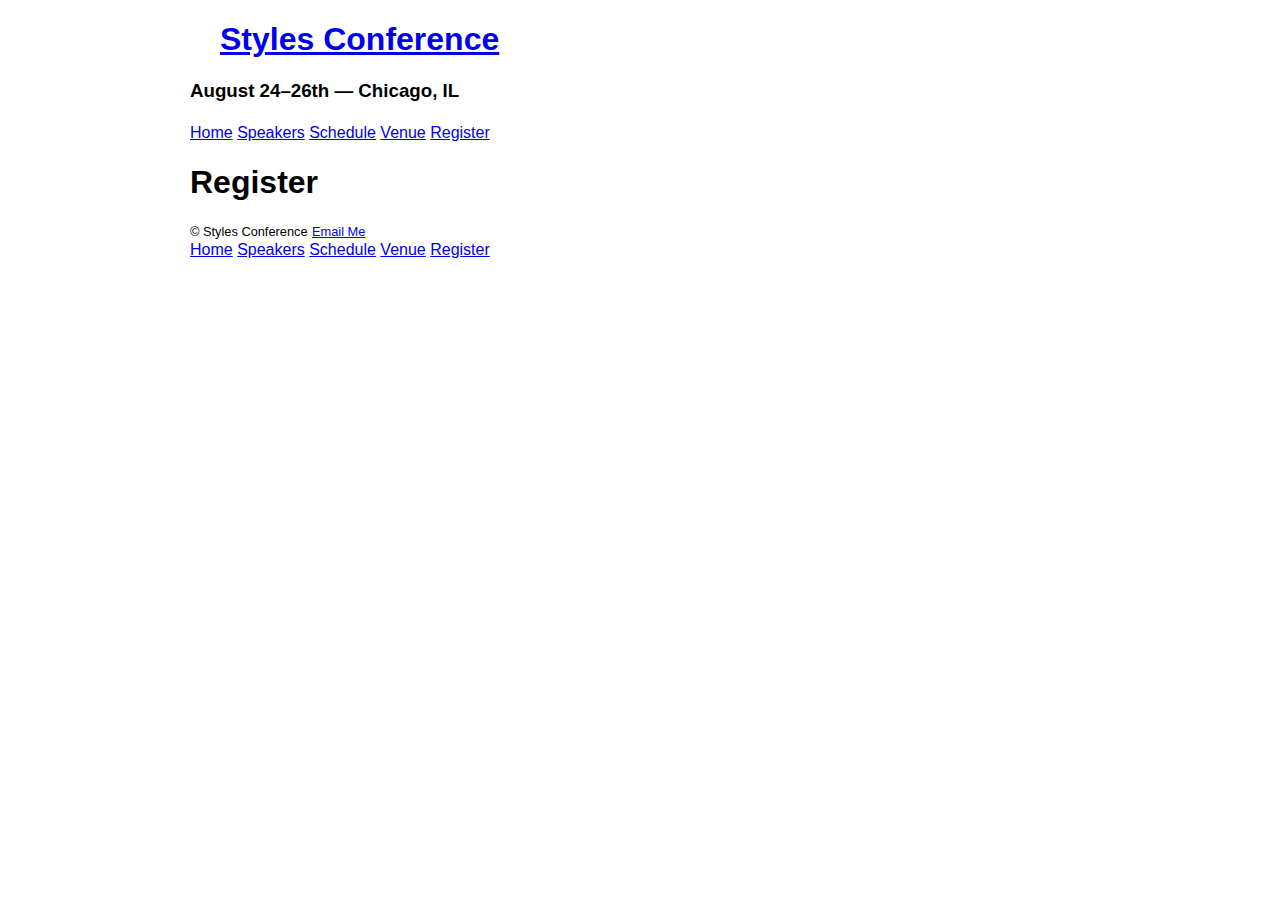
==== register.html @ 9d5e7a17 "Add Button to index.html Add btn class and btn-alt class to main.css Set section to <h1> all .html p" ====
<!DOCTYPE html>
<html lang="en">

  <head>
    <link rel="stylesheet" href="assests/stylesheets/normalize.css">
    <link rel="stylesheet" href="assests/stylesheets/main.css">
    <meta charset="utf-8">
    <title> Styles Conference </title>
  </head>

  <body>

    <header class="container">

      <section class="container">
        <h1>
          <a href="index.html">Styles Conference</a>
        </h1>
      </section>

      <h3>August 24&ndash;26th &mdash; Chicago, IL</h3>

      <nav>
        <a href="index.html">Home</a>
        <a href="speakers.html">Speakers</a>
        <a href="schedule.html">Schedule</a>
        <a href="venue.html">Venue</a>
        <a href="register.html">Register</a>
      </nav>

    </header>

    <section class="container">

      <h1>Register</h1>
      
    </section>

    <footer class="container">

      <small>&copy; Styles Conference</small>
      <small><a href="mailto:murali.aravind94@gmail?subject=Reaching%20Out&body=How%20are%20you">Email Me</a></small>

      <nav>
        <a href="index.html">Home</a>
        <a href="speakers.html">Speakers</a>
        <a href="schedule.html">Schedule</a>
        <a href="venue.html">Venue</a>
        <a href="register.html">Register</a>
      </nav>

    </footer>

  </body>
</html>
---- assests/stylesheets/main.css ----
/*

  Grid

*/

*,
*:before,
*:after {
  -webkit-box-sizing: border-box;
  -moz-box-sizing: border-box;
  box-sizing: border-box;

}

.container {
  margin: 0 auto;
  padding-left: 30px;
  padding-right: 30px;
  width: 960px;
}

/*

  Typography

  */

  h1, h2, h3, h5, p {
    margin-bottom: 22px;
  }


/*

 Buttons

 */

 .btn {
   border-radius: 5px;
   display: inline-block;
   margin: 0;
 }

 .btn-alt {

   border: 1px solid #dfe2e5;
   padding: 10px 30px;

 }

/*

Home

*/
.hero {
  padding: 22px 80px 66px 80px;
}
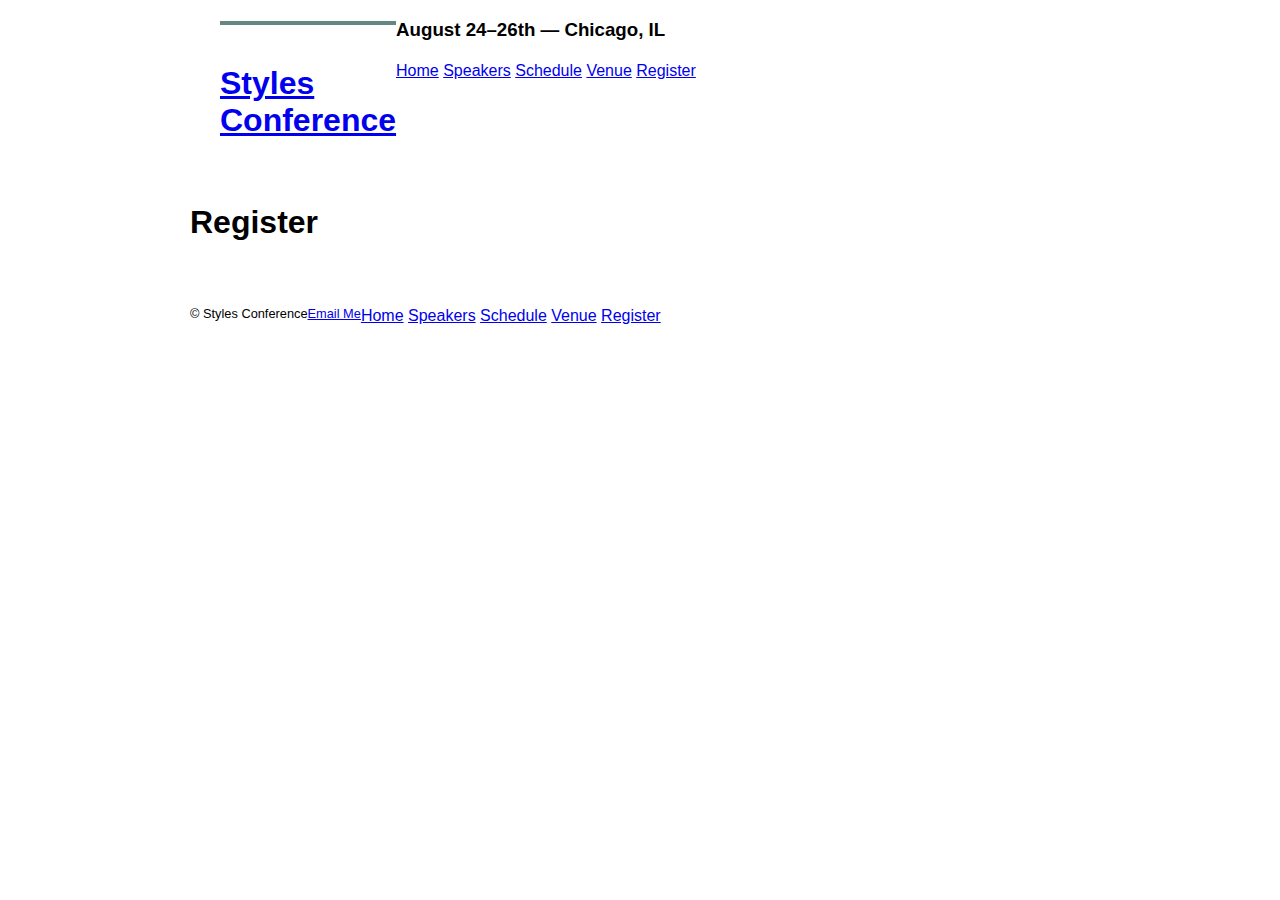
==== commit 7c29acee: "Add float property to <h1> in header and footer <small> Add clearfix for float as group Modify all h" ====
--- a/register.html
+++ b/register.html
@@ -10,12 +10,14 @@
 
   <body>
 
-    <header class="container">
+    <header class="container group">
 
       <section class="container">
-        <h1>
-          <a href="index.html">Styles Conference</a>
+
+        <h1 class="logo">
+          <a href="index.html">Styles <br> Conference</a>
         </h1>
+
       </section>
 
       <h3>August 24&ndash;26th &mdash; Chicago, IL</h3>
@@ -33,10 +35,10 @@
     <section class="container">
 
       <h1>Register</h1>
-      
+
     </section>
 
-    <footer class="container">
+    <footer class="primary-footer container group">
 
       <small>&copy; Styles Conference</small>
       <small><a href="mailto:murali.aravind94@gmail?subject=Reaching%20Out&body=How%20are%20you">Email Me</a></small>
--- a/assests/stylesheets/main.css
+++ b/assests/stylesheets/main.css
@@ -58,3 +58,53 @@
 .hero {
   padding: 22px 80px 66px 80px;
 }
+
+/*
+
+Clearfix
+
+*/
+
+.group:before,
+.group:after {
+
+  content: "";
+  display: table;
+
+}
+
+.group:after {
+  clear: both;
+}
+
+.group {
+  clear: both;
+  *zoom: 1;
+}
+
+/*
+
+Primary header
+
+*/
+
+.logo {
+  border-top: 4px solid #648880;
+  padding: 40px 0 22px 0;
+  float: left;
+}
+
+/*
+
+  Primary Footer
+
+*/
+
+.primary-footer small {
+  float: left;
+}
+
+.primary-footer {
+  padding-bottom: 44px;
+  padding-top: 44px;
+}
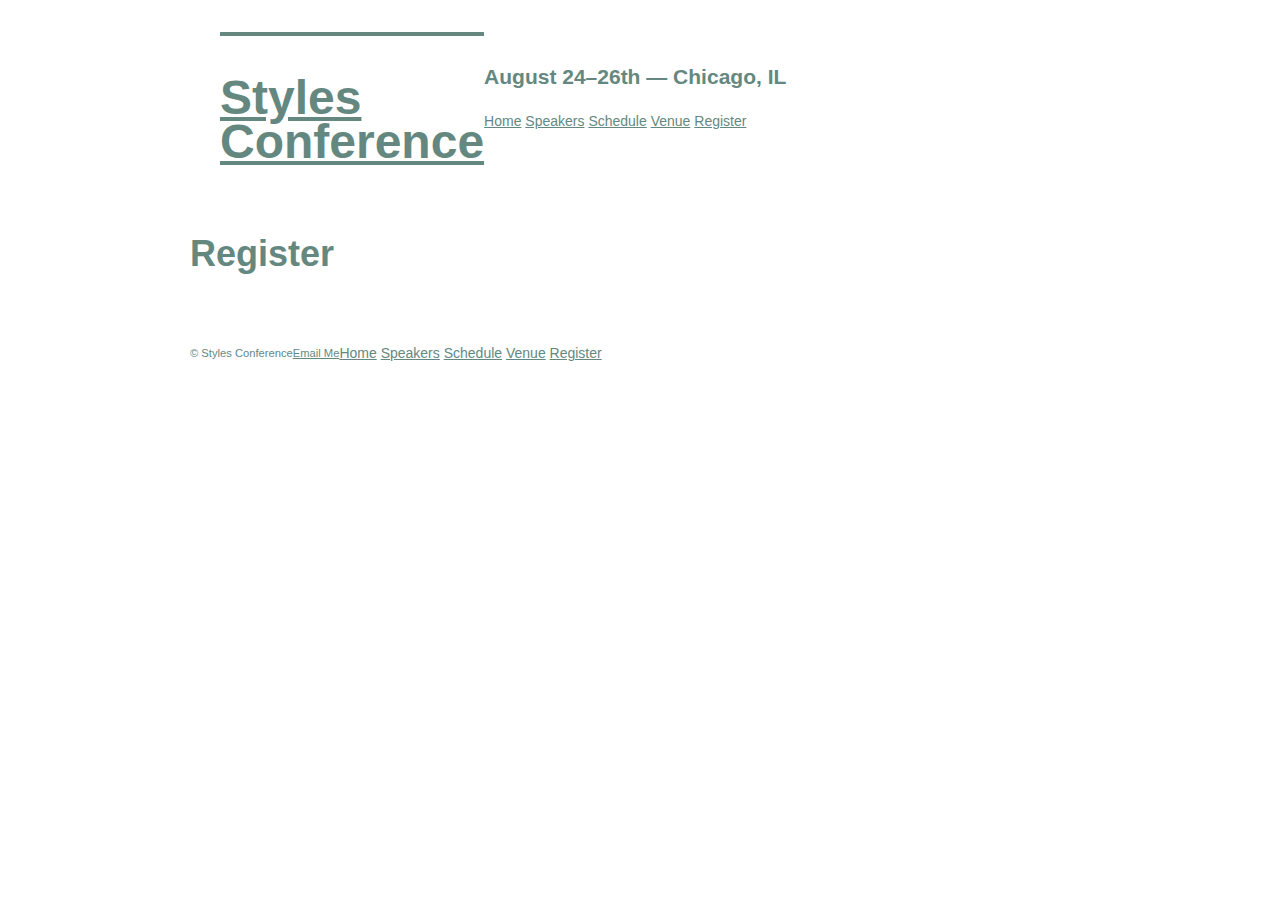
==== commit 95784402: "Apply css stlyes to headers, nav, footer Apply font properties" ====
--- a/register.html
+++ b/register.html
@@ -20,9 +20,9 @@
 
       </section>
 
-      <h3>August 24&ndash;26th &mdash; Chicago, IL</h3>
+      <h3 class="tagline">August 24&ndash;26th &mdash; Chicago, IL</h3>
 
-      <nav>
+      <nav class="primary-nav">
         <a href="index.html">Home</a>
         <a href="speakers.html">Speakers</a>
         <a href="schedule.html">Schedule</a>
--- a/assests/stylesheets/main.css
+++ b/assests/stylesheets/main.css
@@ -13,13 +13,40 @@
 
 }
 
+
+
 .container {
-  margin: 0 auto;
   padding-left: 30px;
   padding-right: 30px;
+}
+
+.container,
+.grid {
+  margin: 0 auto;
   width: 960px;
-}
-
+
+}
+
+.col-1-3 {
+  width: 33.33%;
+}
+
+.col-2-3 {
+  width: 66.66%;
+}
+
+.col-1-3,
+.col-2-3 {
+  display: inline-block;
+  vertical-align: top;
+}
+
+.grid,
+.col-1-3,
+.col-2-3 {
+  padding-left: 15px;
+  padding-right: 15px;
+}
 /*
 
   Typography
@@ -56,7 +83,16 @@
 
 */
 .hero {
+  line-height: 44px;
   padding: 22px 80px 66px 80px;
+}
+
+.hero h2 {
+  font-size: 36px;
+}
+
+.hero p {
+  font-size: 24px;
 }
 
 /*
@@ -92,6 +128,8 @@
   border-top: 4px solid #648880;
   padding: 40px 0 22px 0;
   float: left;
+  font-size: 48px;
+  line-height: 44px;
 }
 
 /*
@@ -102,9 +140,79 @@
 
 .primary-footer small {
   float: left;
+  font-weight: 400;
 }
 
 .primary-footer {
+  color: #648880;
   padding-bottom: 44px;
   padding-top: 44px;
-}
+  font-size: 14px;
+}
+
+/*
+
+Custom Styles
+
+*/
+
+body {
+  color: #888;
+  font: 300 16px/22px "Open Sans", "Helvetica Neue", Helvetica, Arial, sans-serif;
+}
+
+h1, h2, h3, h4 {
+  color: #648880;
+}
+
+h1 {
+  font-size: 36px;
+  line-height: 44px;
+}
+h2 {
+  font-size: 24px;
+  line-height: 44px;
+}
+h3 {
+  font-size: 21px;
+}
+h4 {
+  font-size: 18px;
+}
+h5 {
+  color: #a9b2b9;
+  font-size: 14px;
+  font-weight: 400;
+}
+strong {
+  font-weight: 400;
+}
+cite, em {
+  font-style: italic;
+}
+
+/*
+
+Links
+
+*/
+
+a:hover {
+  color: #a9b2b9;
+}
+a {
+  color: #648880;
+}
+
+.tagline {
+  margin: 66px 0 22px 0;
+}
+
+.primary-nav {
+  font-size: 14px;
+  font-weight: 400;
+}
+
+.teaser a:hover h3 {
+  color: #a9b2b9;
+}
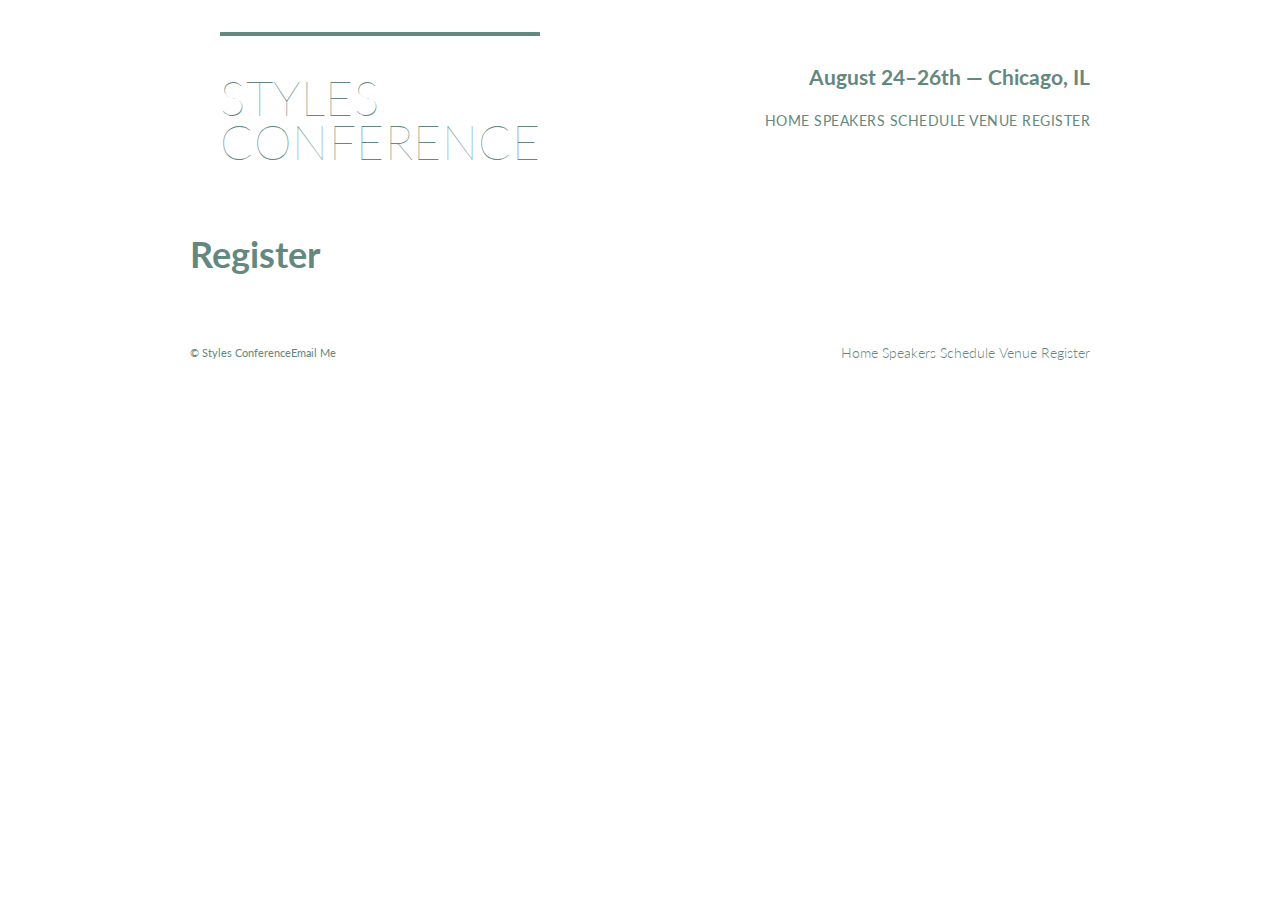
==== commit e3c066c2: "Add Font link" ====
--- a/register.html
+++ b/register.html
@@ -4,6 +4,7 @@
   <head>
     <link rel="stylesheet" href="assests/stylesheets/normalize.css">
     <link rel="stylesheet" href="assests/stylesheets/main.css">
+    <link href='https://fonts.googleapis.com/css?family=Lato:400,300,100' rel='stylesheet' type='text/css'>
     <meta charset="utf-8">
     <title> Styles Conference </title>
   </head>
@@ -22,7 +23,7 @@
 
       <h3 class="tagline">August 24&ndash;26th &mdash; Chicago, IL</h3>
 
-      <nav class="primary-nav">
+      <nav class="nav primary-nav">
         <a href="index.html">Home</a>
         <a href="speakers.html">Speakers</a>
         <a href="schedule.html">Schedule</a>
@@ -43,7 +44,7 @@
       <small>&copy; Styles Conference</small>
       <small><a href="mailto:murali.aravind94@gmail?subject=Reaching%20Out&body=How%20are%20you">Email Me</a></small>
 
-      <nav>
+      <nav class="nav">
         <a href="index.html">Home</a>
         <a href="speakers.html">Speakers</a>
         <a href="schedule.html">Schedule</a>
--- a/assests/stylesheets/main.css
+++ b/assests/stylesheets/main.css
@@ -85,6 +85,7 @@
 .hero {
   line-height: 44px;
   padding: 22px 80px 66px 80px;
+  text-align: center;
 }
 
 .hero h2 {
@@ -93,6 +94,7 @@
 
 .hero p {
   font-size: 24px;
+  font-weight: 100;
 }
 
 /*
@@ -129,7 +131,10 @@
   padding: 40px 0 22px 0;
   float: left;
   font-size: 48px;
-  line-height: 44px;
+  font-weight: 100;
+  letter-spacing: .5px;
+  line-height: 44px;
+  text-transform: uppercase;
 }
 
 /*
@@ -158,7 +163,7 @@
 
 body {
   color: #888;
-  font: 300 16px/22px "Open Sans", "Helvetica Neue", Helvetica, Arial, sans-serif;
+  font: 300 16px/22px "Lato", "Open Sans", "Helvetica Neue", Helvetica, Arial, sans-serif;
 }
 
 h1, h2, h3, h4 {
@@ -183,6 +188,7 @@
   color: #a9b2b9;
   font-size: 14px;
   font-weight: 400;
+  text-transform: uppercase;
 }
 strong {
   font-weight: 400;
@@ -202,17 +208,34 @@
 }
 a {
   color: #648880;
+  text-decoration: none;
+}
+p a {
+  border-bottom: 1px solid #dfe2e5;
 }
 
 .tagline {
   margin: 66px 0 22px 0;
+  text-align: right;
 }
 
 .primary-nav {
   font-size: 14px;
   font-weight: 400;
+  letter-spacing: .5px;
+  text-transform: uppercase;
 }
 
 .teaser a:hover h3 {
   color: #a9b2b9;
 }
+
+/*
+
+Navigation
+
+*/
+
+.nav {
+  text-align: right;
+}
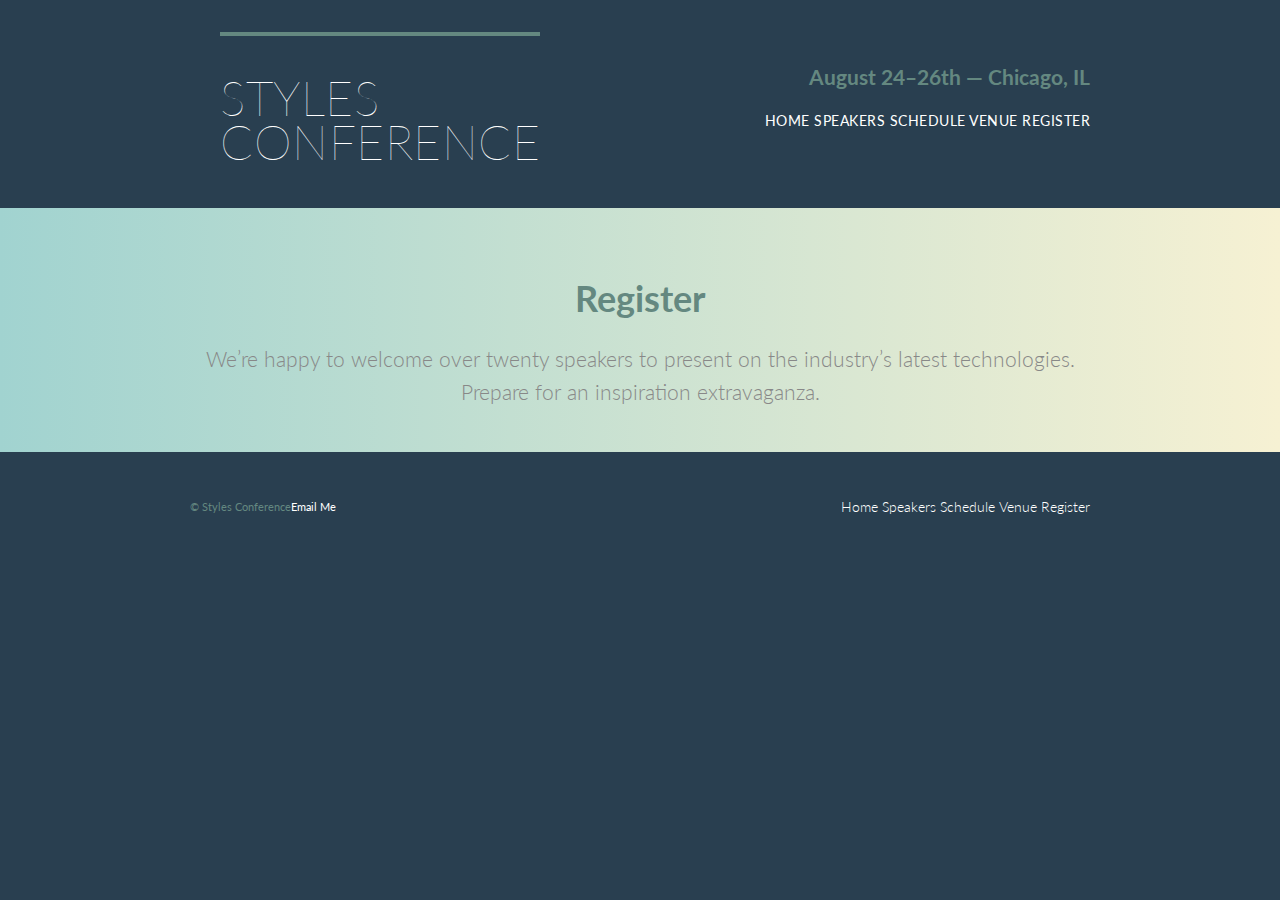
==== commit 4d783955: "Update new css classes" ====
--- a/register.html
+++ b/register.html
@@ -11,7 +11,7 @@
 
   <body>
 
-    <header class="container group">
+    <header class="primary-header container group">
 
       <section class="container">
 
@@ -33,10 +33,14 @@
 
     </header>
 
-    <section class="container">
+    <section class="row-alt">
+      <div class="lead container">
 
-      <h1>Register</h1>
+        <h1>Register</h1>
 
+        <p>We&#8217;re happy to welcome over twenty speakers to present on the industry&#8217;s latest technologies. Prepare for an inspiration extravaganza.</p>
+
+      </div>
     </section>
 
     <footer class="primary-footer container group">
--- a/assests/stylesheets/main.css
+++ b/assests/stylesheets/main.css
@@ -66,8 +66,13 @@
 
  .btn {
    border-radius: 5px;
+   color: #fff;
+   cursor: pointer;
    display: inline-block;
+   font-weight: 400;
+   letter-spacing: .5px;
    margin: 0;
+   text-transform: uppercase;
  }
 
  .btn-alt {
@@ -77,12 +82,18 @@
 
  }
 
+ .btn-alt:hover {
+   background: #fff;
+   color: #648880;
+ }
+
 /*
 
 Home
 
 */
 .hero {
+  color: #fff;
   line-height: 44px;
   padding: 22px 80px 66px 80px;
   text-align: center;
@@ -162,6 +173,7 @@
 */
 
 body {
+  background: #293f50;
   color: #888;
   font: 300 16px/22px "Lato", "Open Sans", "Helvetica Neue", Helvetica, Arial, sans-serif;
 }
@@ -230,6 +242,15 @@
   color: #a9b2b9;
 }
 
+.primary-header a,
+.primary-footer a {
+  color: #fff;
+}
+
+.primary-header a:hover,
+.primary-footer a:hover {
+  color: #648880;
+}
 /*
 
 Navigation
@@ -239,3 +260,40 @@
 .nav {
   text-align: right;
 }
+
+/*
+
+Rows
+
+*/
+
+.row {
+  background: #fff;
+  padding: 66px 0 44px 0;
+}
+.row,
+.row-alt {
+  min-width: 960px;
+}
+
+.row-alt {
+  background: #cbe2c1;
+  background: -webkit-linear-gradient(to right, #a1d3d0, #f6f1d3);
+  background: -moz-linear-gradient(to right, #a1d3d0, #f6f1d3);
+  background: linear-gradient(to right, #a1d3d0, #f6f1d3);
+  padding: 44px 0 22px 0;
+}
+
+/*
+
+Leads
+
+*/
+
+.lead {
+  text-align: center;
+}
+.lead p {
+  font-size: 21px;
+  line-height: 33px;
+}
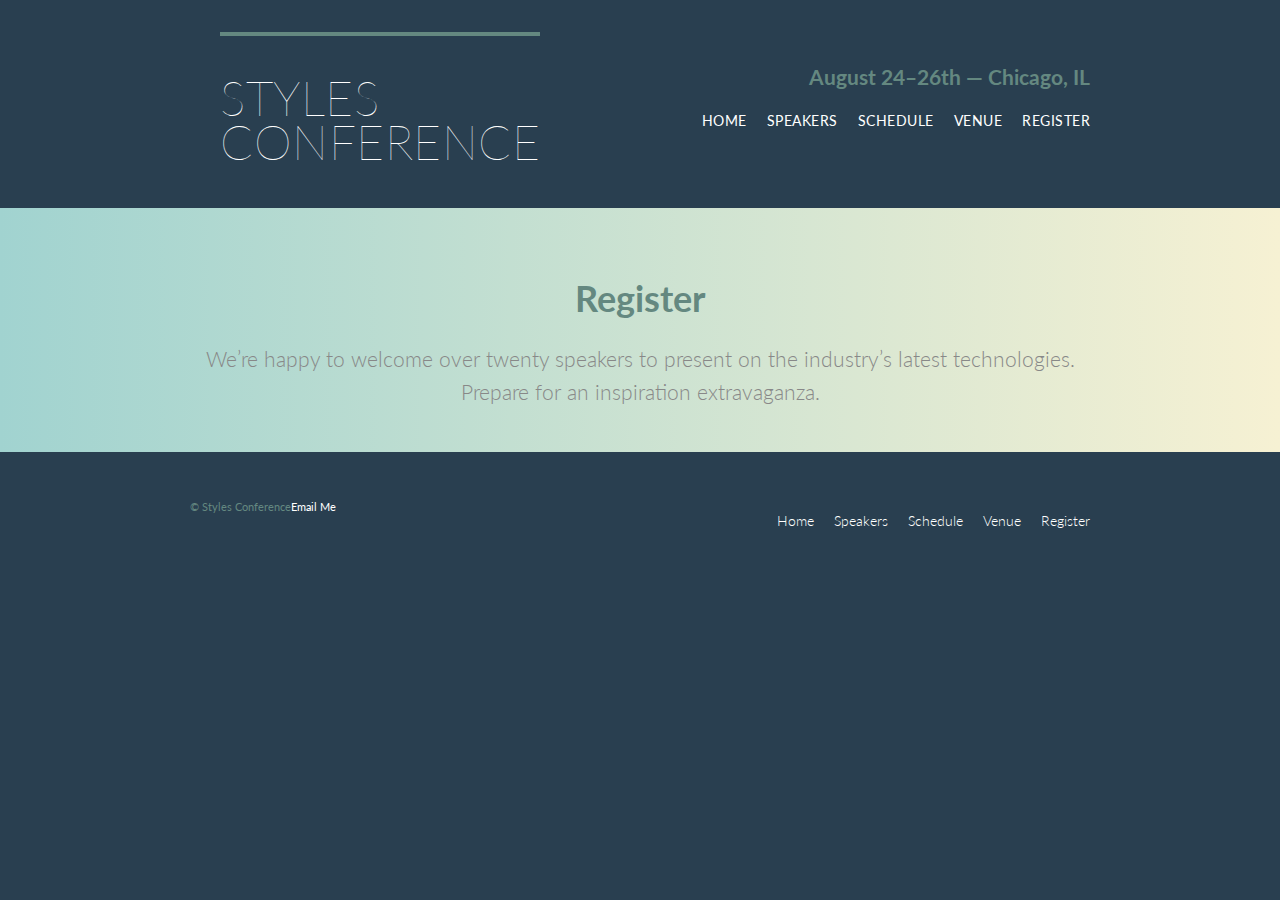
==== commit ee3cf9f6: "Add listens to nav Add spacing and attributes to .nav li" ====
--- a/register.html
+++ b/register.html
@@ -24,12 +24,14 @@
       <h3 class="tagline">August 24&ndash;26th &mdash; Chicago, IL</h3>
 
       <nav class="nav primary-nav">
-        <a href="index.html">Home</a>
-        <a href="speakers.html">Speakers</a>
-        <a href="schedule.html">Schedule</a>
-        <a href="venue.html">Venue</a>
-        <a href="register.html">Register</a>
-      </nav>
+        <ul>
+          <li><a href="index.html">Home</a></li><!--
+          --><li><a href="speakers.html">Speakers</a></li><!--
+          --><li><a href="schedule.html">Schedule</a></li><!--
+          --><li><a href="venue.html">Venue</a></li><!--
+          --><li><a href="register.html">Register</a></li>
+      </ul>
+    </nav>
 
     </header>
 
@@ -49,12 +51,14 @@
       <small><a href="mailto:murali.aravind94@gmail?subject=Reaching%20Out&body=How%20are%20you">Email Me</a></small>
 
       <nav class="nav">
-        <a href="index.html">Home</a>
-        <a href="speakers.html">Speakers</a>
-        <a href="schedule.html">Schedule</a>
-        <a href="venue.html">Venue</a>
-        <a href="register.html">Register</a>
-      </nav>
+        <ul>
+          <li><a href="index.html">Home</a></li><!--
+          --><li><a href="speakers.html">Speakers</a></li><!--
+          --><li><a href="schedule.html">Schedule</a></li><!--
+          --><li><a href="venue.html">Venue</a></li><!--
+          --><li><a href="register.html">Register</a></li>
+      </ul>
+    </nav>
 
     </footer>
 
--- a/assests/stylesheets/main.css
+++ b/assests/stylesheets/main.css
@@ -261,6 +261,16 @@
   text-align: right;
 }
 
+.nav li {
+  display: inline-block;
+  margin: 0 10px;
+  vertical-align: top;
+}
+
+.nav li:last-child {
+  margin-right: 0;
+}
+
 /*
 
 Rows
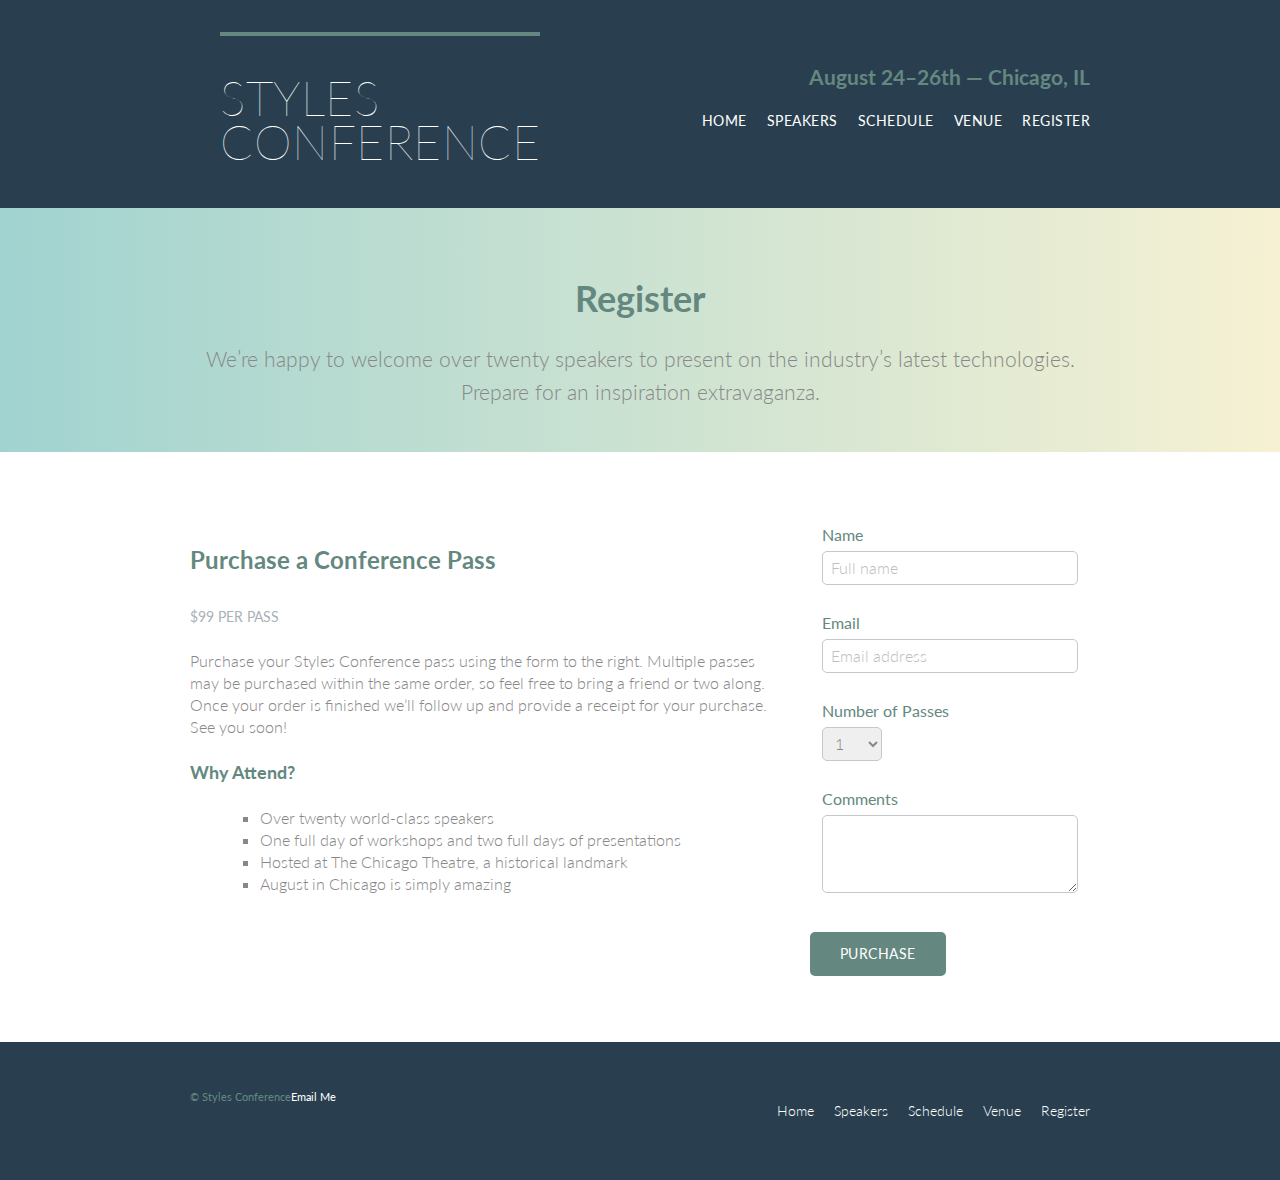
==== commit ea57d7fa: "Add new section with grid format 2-3 and 1-3 Add registers details section Add Form for registration" ====
--- a/register.html
+++ b/register.html
@@ -45,6 +45,67 @@
       </div>
     </section>
 
+    <section class="row">
+      <div class="grid">
+
+        <section class="col-2-3">
+
+          <h2>Purchase a Conference Pass</h2>
+          <h5>$99 per Pass</h5>
+
+          <p>Purchase your Styles Conference pass using the form to the right. Multiple passes may be purchased within the same order, so feel free to bring a friend or two along. Once your order is finished we&#8217;ll follow up and provide a receipt for your purchase. See you soon!</p>
+
+          <h4>Why Attend?</h4>
+
+          <ul class="why-attend">
+            <li>Over twenty world-class speakers</li>
+            <li>One full day of workshops and two full days of presentations</li>
+            <li>Hosted at The Chicago Theatre, a historical landmark</li>
+            <li>August in Chicago is simply amazing</li>
+          </ul>
+
+        </section><!--
+
+        --><form class="col-1-3" action="#" method="post">
+          <fieldset class="register-group">
+
+            <label>
+              Name
+              <input type="text" name="name" placeholder="Full name" required>
+            </label>
+
+            <label>
+              Email
+              <input type="email" name="email" placeholder="Email address" required>
+            </label>
+
+            <label>
+              Number of Passes
+              <select name="quantity" required>
+                <option value="1" selected>1</option>
+                <option value="2">2</option>
+                <option value="3">3</option>
+                <option value="4">4</option>
+                <option value="5">5</option>
+              </select>
+            </label>
+
+            <label>
+              Comments
+              <textarea name="comments"></textarea>
+            </label>
+
+
+
+          </fieldset>
+
+          <input class="btn btn-default" type="submit" name="submit" value="Purchase">
+
+        </form>
+
+      </div>
+    </section>
+
     <footer class="primary-footer container group">
 
       <small>&copy; Styles Conference</small>
--- a/assests/stylesheets/main.css
+++ b/assests/stylesheets/main.css
@@ -242,6 +242,13 @@
   color: #a9b2b9;
 }
 
+.teaser img {
+  border-radius: 5px;
+  display: block;
+  margin-bottom: 22px;
+  max-width: 100%
+}
+
 .primary-header a,
 .primary-footer a {
   color: #fff;
@@ -307,3 +314,113 @@
   font-size: 21px;
   line-height: 33px;
 }
+
+/*
+
+  Speakers
+
+*/
+
+.speaker-info {
+  border: 1px solid #dfe2e5;
+  border-radius: 5px;
+  margin-top: 88px;
+  padding-bottom: 22px;
+  text-align: center;
+}
+
+.speaker {
+  margin-bottom: 44px;
+}
+
+.speaker-info img {
+  border-radius: 50%;
+  height: 130px;
+  margin: -66px 0 22px 0;
+  vertical-align: top;
+}
+
+.speaker-info ul {
+  padding: 0;
+}
+.speaker-info li {
+  list-style: none;
+}
+
+/*
+
+  Venue
+
+*/
+
+.venue-theatre {
+  margin-bottom: 66px;
+}
+.venue-hotel {
+  margin-bottom: 22px;
+}
+.venue-map {
+  height: 264px;
+}
+
+/*
+
+  Register
+
+*/
+
+.why-attend {
+  list-style: square;
+  margin: 0 0 22px 30px;
+}
+
+form {
+  margin-bottom: 22px;
+}
+
+input,
+select,
+textarea {
+  font: 300 16px/22px "Lato", "Open Sans", "Helvetica Neue", Helvetica, Arial, sans-serif;
+}
+
+.register-group label {
+  color: #648880;
+  cursor: pointer;
+  font-weight: 400;
+}
+.register-group input,
+.register-group select,
+.register-group textarea {
+  border: 1px solid #c6c9cc;
+  border-radius: 5px;
+  color: #888;
+  display: block;
+  margin: 5px 0 27px 0;
+  padding: 5px 8px;
+}
+.register-group input,
+.register-group textarea {
+  width: 100%;
+}
+.register-group select {
+  height: 34px;
+  width: 60px;
+}
+.register-group textarea {
+  height: 78px;
+}
+
+.btn-default {
+  border: 0;
+  background: #648880;
+  padding: 11px 30px;
+  font-size: 14px;
+}
+.btn-default:hover {
+  background: #77a198;
+}
+
+fieldset {
+    border: 0;
+}
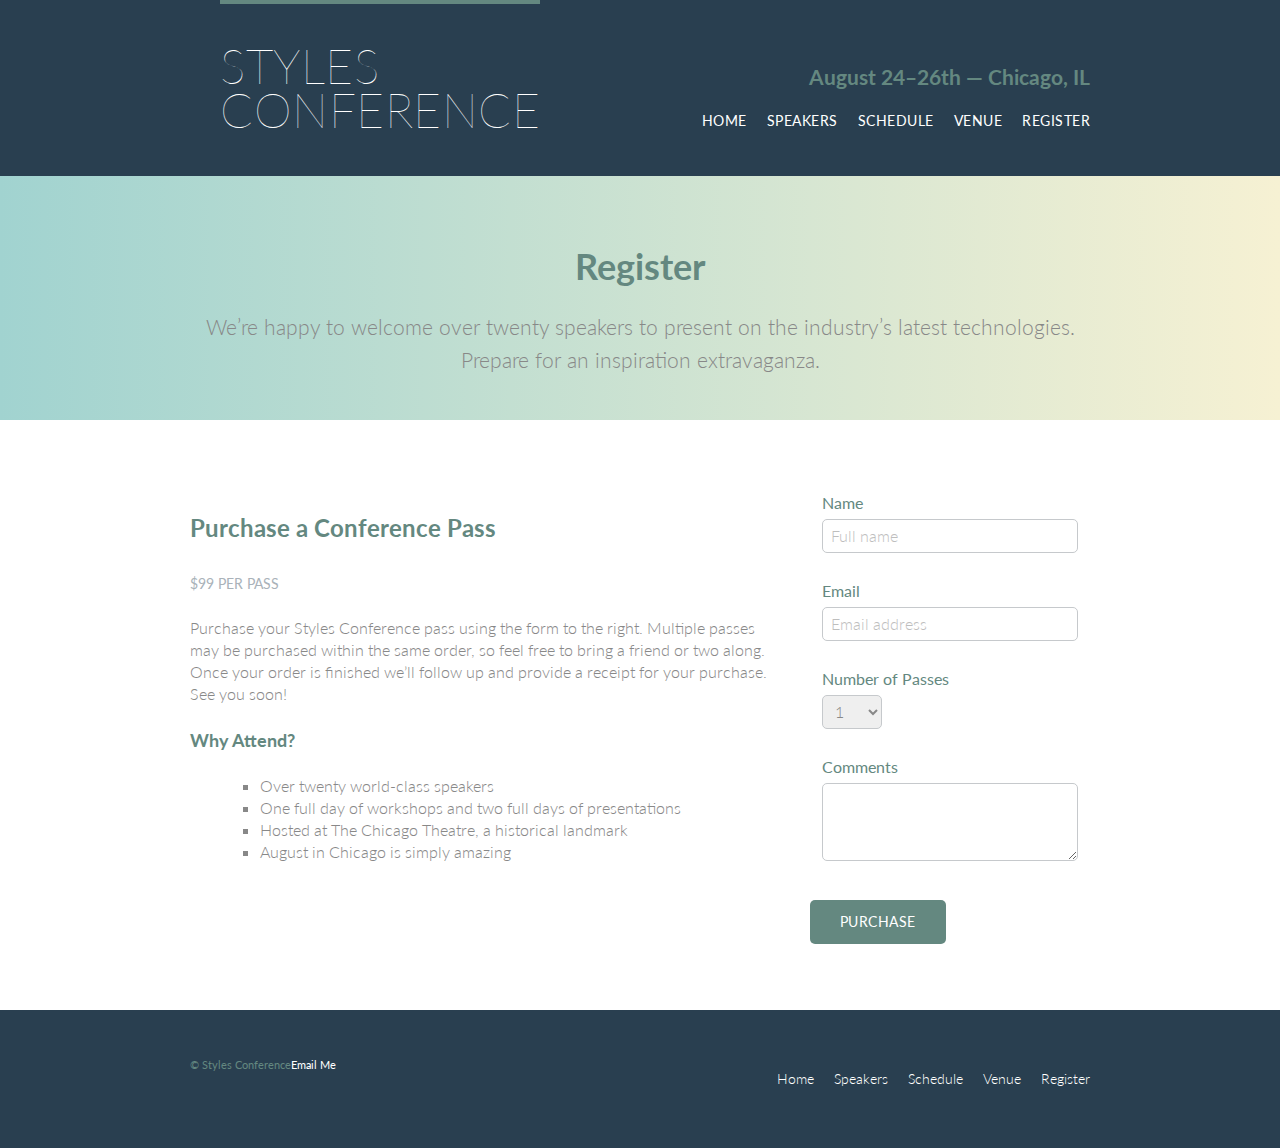
==== commit 649588b3: "Add padding to email footer" ====
--- a/register.html
+++ b/register.html
@@ -109,7 +109,7 @@
     <footer class="primary-footer container group">
 
       <small>&copy; Styles Conference</small>
-      <small><a href="mailto:murali.aravind94@gmail?subject=Reaching%20Out&body=How%20are%20you">Email Me</a></small>
+      <small class="email"><a href="mailto:murali.aravind94@gmail?subject=Reaching%20Out&body=How%20are%20you">Email Me</a></small>
 
       <nav class="nav">
         <ul>
--- a/assests/stylesheets/main.css
+++ b/assests/stylesheets/main.css
@@ -138,6 +138,7 @@
 */
 
 .logo {
+  margin-top: 0;
   border-top: 4px solid #648880;
   padding: 40px 0 22px 0;
   float: left;
